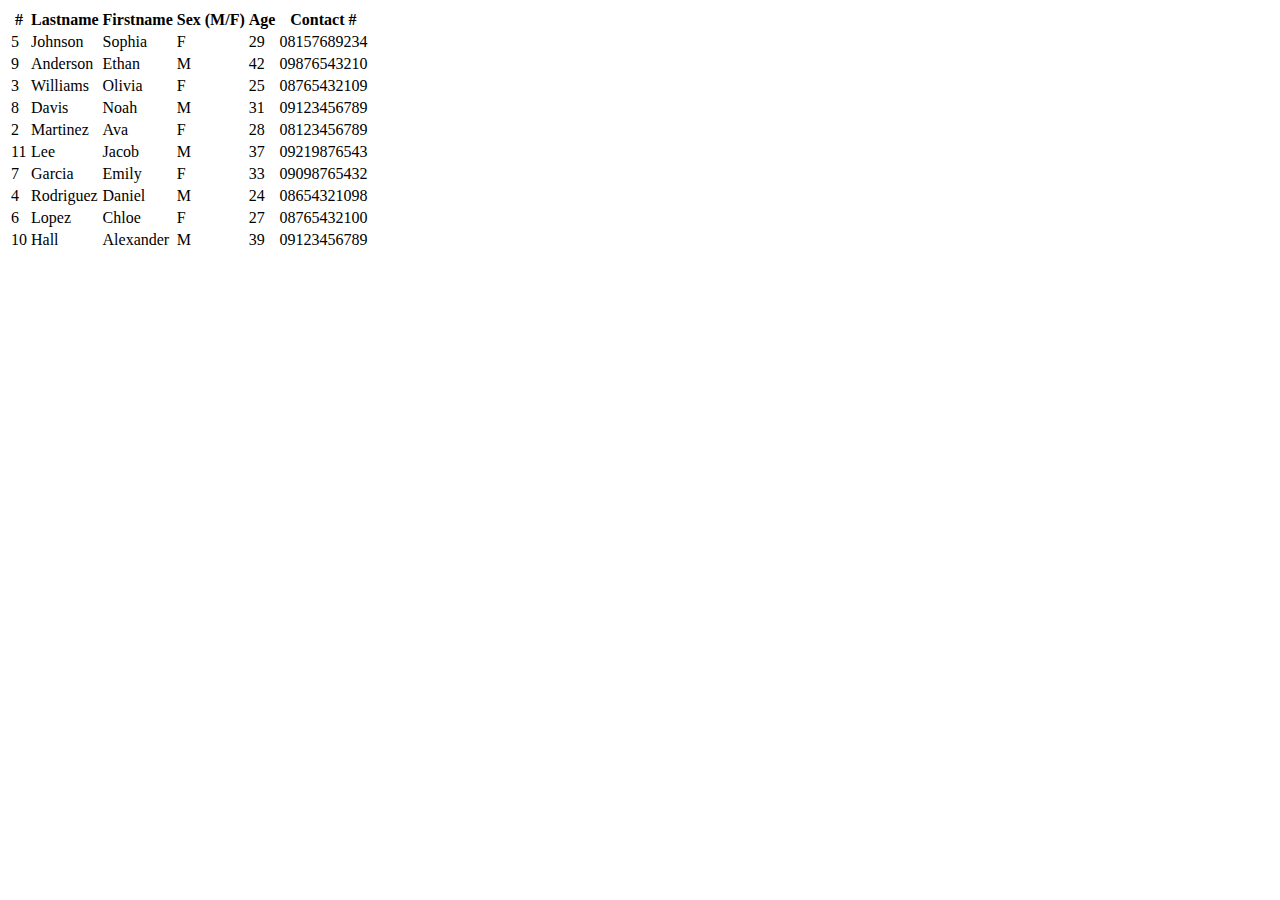
==== activity/activity-03/index.html @ 28e04fd7 "Update index.html" ====
<!DOCTYPE html>
<html lang="en">
  <head>
    <meta charset="UTF-8" />
    <meta name="viewport" content="width=device-width, initial-scale=1.0" />
    <meta name="author" content="Reymar Mirante" />
    <meta
      name="keywords"
      content="bootstrap, contact listing form, contact tracing"
    />
    <!-- Google Fonts -->
    <link rel="preconnect" href="https://fonts.googleapis.com" />
    <link rel="preconnect" href="https://fonts.gstatic.com" crossorigin />
    <link
      href="https://fonts.googleapis.com/css2?family=Inter:wght@100;200;300;400;500;600;700;800;900&display=swap"
      rel="stylesheet"
    />
    <!-- CSS -->
    <link rel="stylesheet" href="./styles/style.css" />
    <title>Contact Listing Form</title>
  </head>
  <body>
    <div class="contact-listing-form container">
      <!-- <h1 class="contact-listing-form__heading">Contact Listing Form</h1>
      <h2 class="contact-listing-form__sub-heading">Contacts Information</h2> -->
      <table class="table">
        <thead class="table__head">
          <tr class="table__row">
            <th class="table__header">#</th>
            <th class="table__header">Lastname</th>
            <th class="table__header">Firstname</th>
            <th class="table__header">Sex (M/F)</th>
            <th class="table__header">Age</th>
            <th class="table__header">Contact #</th>
          </tr>
        </thead>
        <tbody class="table__body">
          <tr class="table__row">
            <td class="table__data">5</td>
            <td class="table__data">Johnson</td>
            <td class="table__data">Sophia</td>
            <td class="table__data">F</td>
            <td class="table__data">29</td>
            <td class="table__data">08157689234</td>
          </tr>
          <tr class="table__row">
            <td class="table__data">9</td>
            <td class="table__data">Anderson</td>
            <td class="table__data">Ethan</td>
            <td class="table__data">M</td>
            <td class="table__data">42</td>
            <td class="table__data">09876543210</td>
          </tr>
          <tr class="table__row">
            <td class="table__data">3</td>
            <td class="table__data">Williams</td>
            <td class="table__data">Olivia</td>
            <td class="table__data">F</td>
            <td class="table__data">25</td>
            <td class="table__data">08765432109</td>
          </tr>
          <tr class="table__row">
            <td class="table__data">8</td>
            <td class="table__data">Davis</td>
            <td class="table__data">Noah</td>
            <td class="table__data">M</td>
            <td class="table__data">31</td>
            <td class="table__data">09123456789</td>
          </tr>
          <tr class="table__row">
            <td class="table__data">2</td>
            <td class="table__data">Martinez</td>
            <td class="table__data">Ava</td>
            <td class="table__data">F</td>
            <td class="table__data">28</td>
            <td class="table__data">08123456789</td>
          </tr>
          <tr class="table__row">
            <td class="table__data">11</td>
            <td class="table__data">Lee</td>
            <td class="table__data">Jacob</td>
            <td class="table__data">M</td>
            <td class="table__data">37</td>
            <td class="table__data">09219876543</td>
          </tr>
          <tr class="table__row">
            <td class="table__data">7</td>
            <td class="table__data">Garcia</td>
            <td class="table__data">Emily</td>
            <td class="table__data">F</td>
            <td class="table__data">33</td>
            <td class="table__data">09098765432</td>
          </tr>
          <tr class="table__row">
            <td class="table__data">4</td>
            <td class="table__data">Rodriguez</td>
            <td class="table__data">Daniel</td>
            <td class="table__data">M</td>
            <td class="table__data">24</td>
            <td class="table__data">08654321098</td>
          </tr>
          <tr class="table__row">
            <td class="table__data">6</td>
            <td class="table__data">Lopez</td>
            <td class="table__data">Chloe</td>
            <td class="table__data">F</td>
            <td class="table__data">27</td>
            <td class="table__data">08765432100</td>
          </tr>
          <tr class="table__row">
            <td class="table__data">10</td>
            <td class="table__data">Hall</td>
            <td class="table__data">Alexander</td>
            <td class="table__data">M</td>
            <td class="table__data">39</td>
            <td class="table__data">09123456789</td>
          </tr>
        </tbody>
      </table>
    </div>
  </body>
</html>
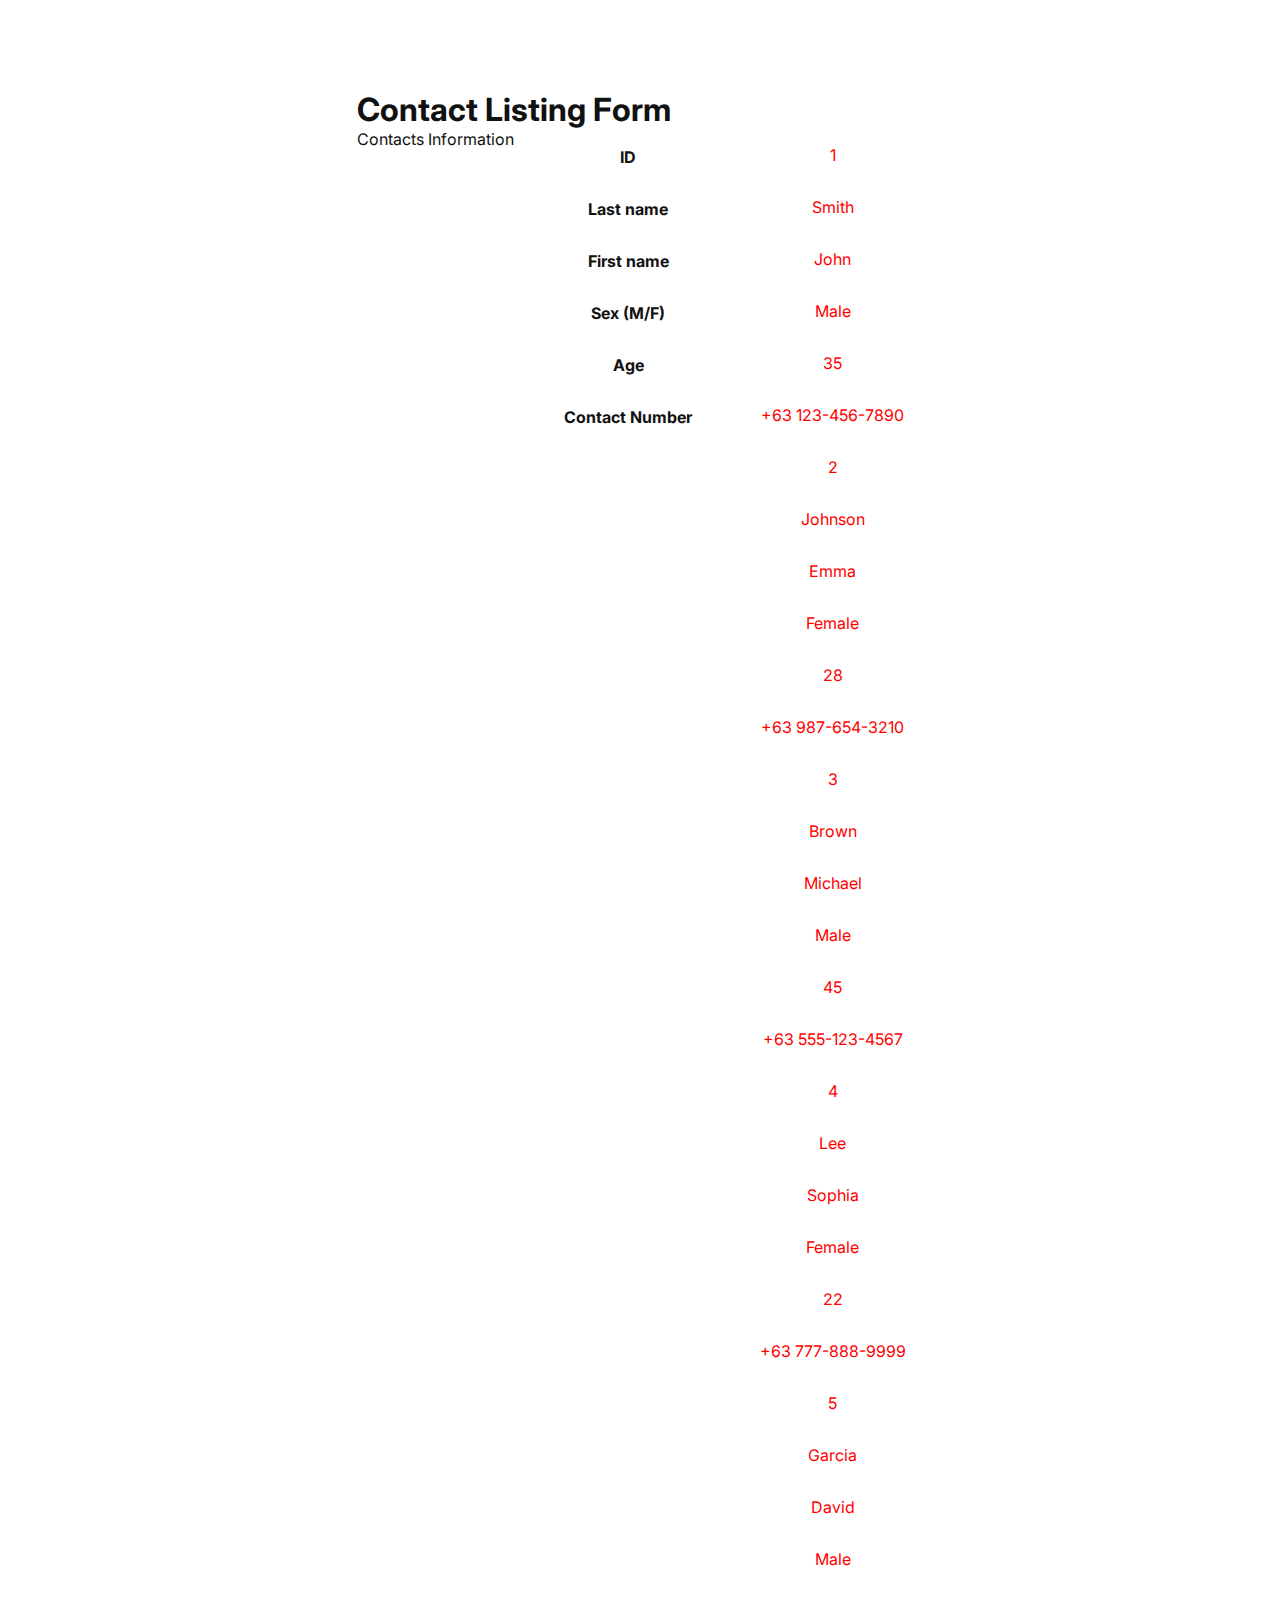
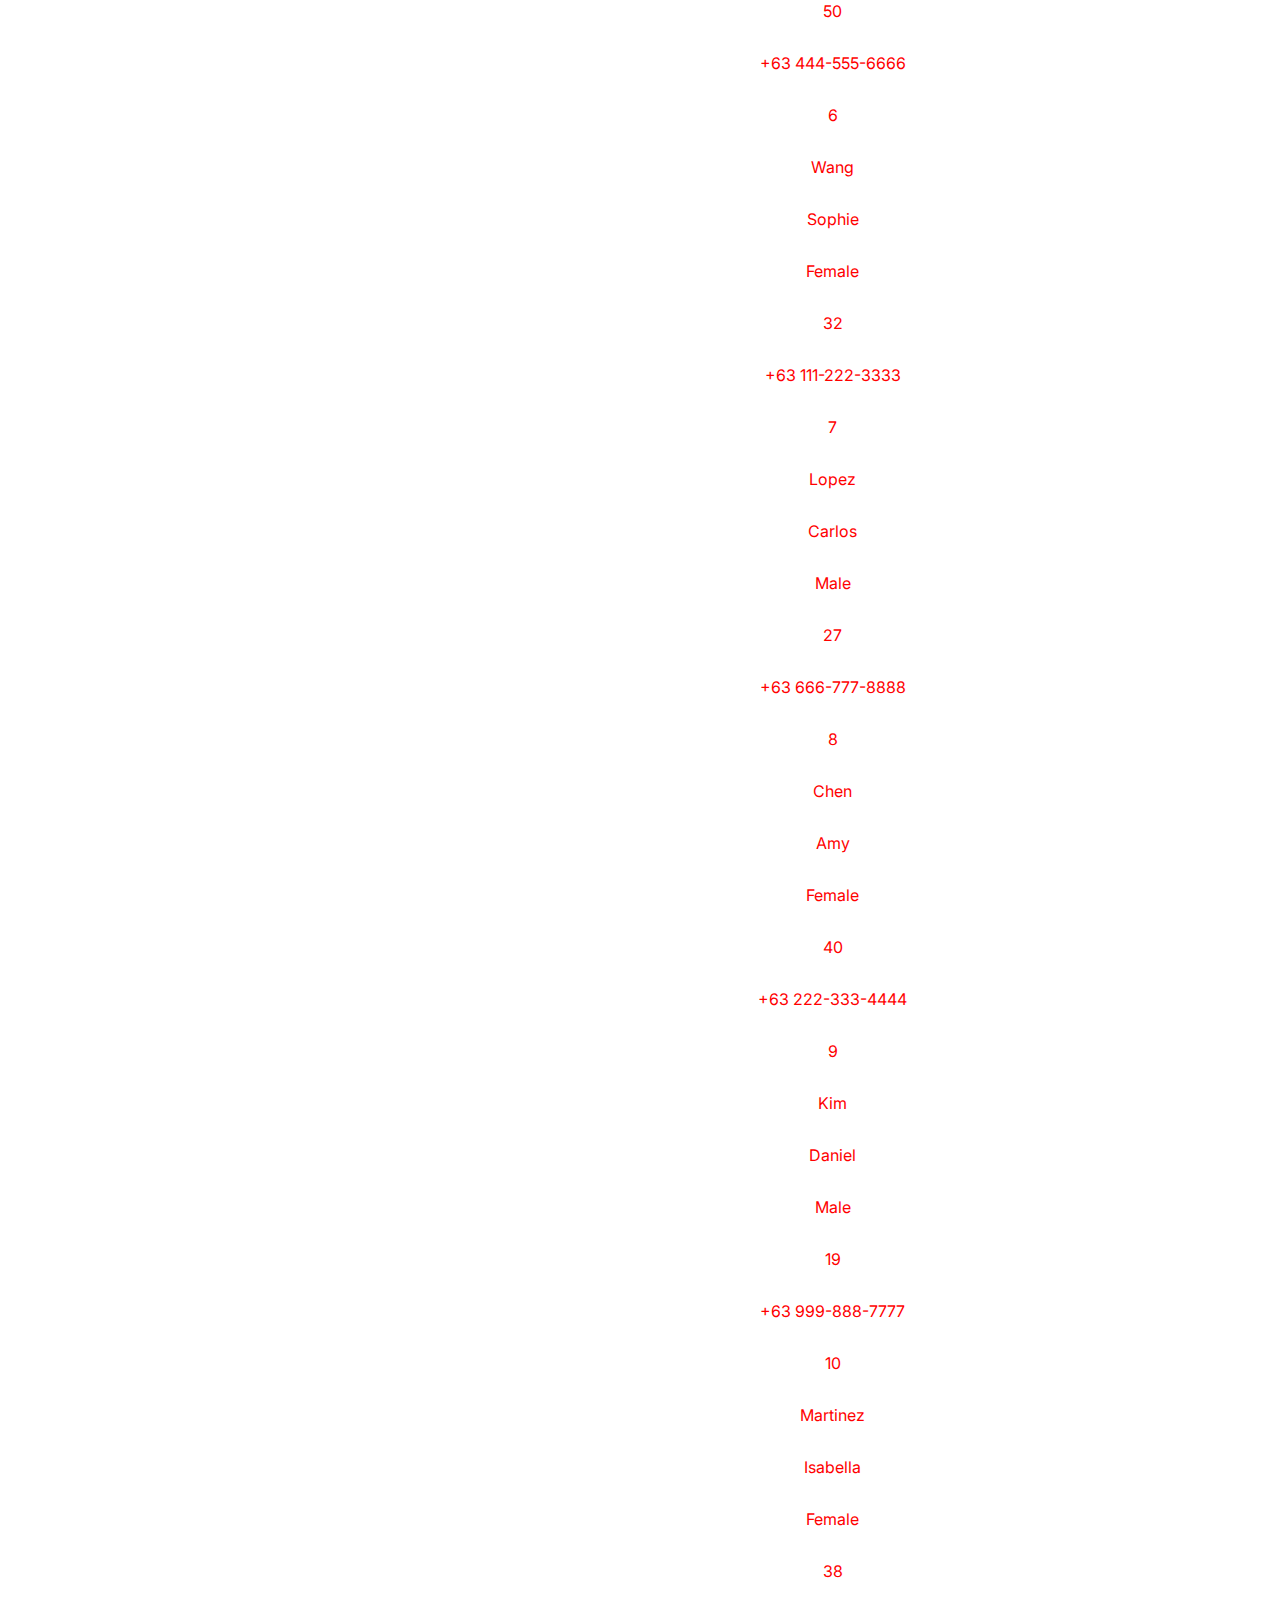
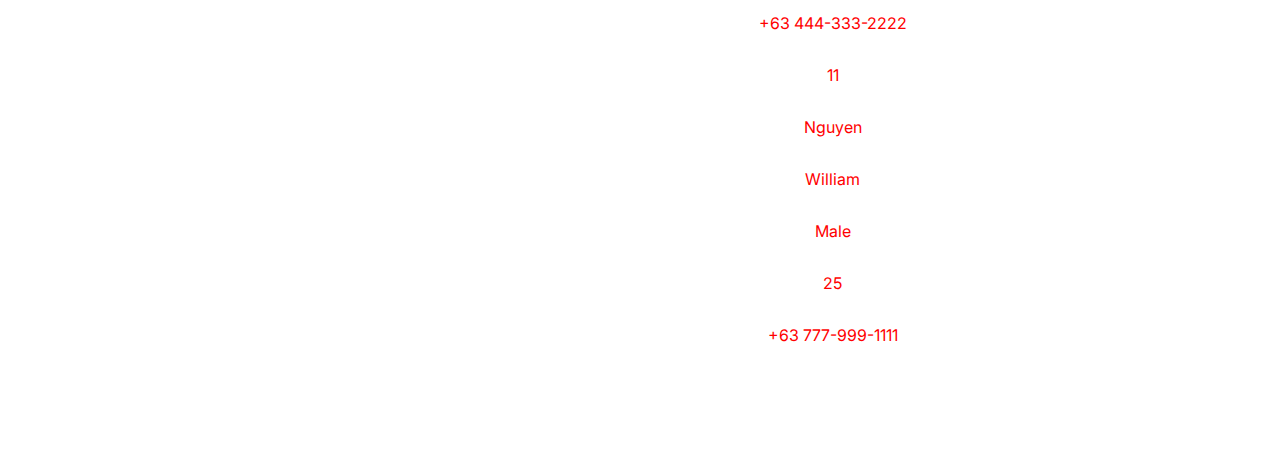
==== commit 238497e1: "Update index.html" ====
--- a/activity/activity-03/index.html
+++ b/activity/activity-03/index.html
@@ -3,120 +3,152 @@
   <head>
     <meta charset="UTF-8" />
     <meta name="viewport" content="width=device-width, initial-scale=1.0" />
-    <meta name="author" content="Reymar Mirante" />
-    <meta
-      name="keywords"
-      content="bootstrap, contact listing form, contact tracing"
-    />
-    <!-- Google Fonts -->
+    <title>Contact Tracing</title>
+    <!-- CSS -->
+    <link rel="stylesheet" href="./styles/style.css" />
+    <!-- JS -->
+    <script src="./styles/main.js" defer></script>
+    <!-- Google Font -->
     <link rel="preconnect" href="https://fonts.googleapis.com" />
     <link rel="preconnect" href="https://fonts.gstatic.com" crossorigin />
     <link
       href="https://fonts.googleapis.com/css2?family=Inter:wght@100;200;300;400;500;600;700;800;900&display=swap"
       rel="stylesheet"
     />
-    <!-- CSS -->
-    <link rel="stylesheet" href="./styles/style.css" />
-    <title>Contact Listing Form</title>
   </head>
   <body>
-    <div class="contact-listing-form container">
-      <!-- <h1 class="contact-listing-form__heading">Contact Listing Form</h1>
-      <h2 class="contact-listing-form__sub-heading">Contacts Information</h2> -->
-      <table class="table">
-        <thead class="table__head">
-          <tr class="table__row">
-            <th class="table__header">#</th>
-            <th class="table__header">Lastname</th>
-            <th class="table__header">Firstname</th>
-            <th class="table__header">Sex (M/F)</th>
-            <th class="table__header">Age</th>
-            <th class="table__header">Contact #</th>
-          </tr>
-        </thead>
-        <tbody class="table__body">
-          <tr class="table__row">
-            <td class="table__data">5</td>
-            <td class="table__data">Johnson</td>
-            <td class="table__data">Sophia</td>
-            <td class="table__data">F</td>
-            <td class="table__data">29</td>
-            <td class="table__data">08157689234</td>
-          </tr>
-          <tr class="table__row">
-            <td class="table__data">9</td>
-            <td class="table__data">Anderson</td>
-            <td class="table__data">Ethan</td>
-            <td class="table__data">M</td>
-            <td class="table__data">42</td>
-            <td class="table__data">09876543210</td>
-          </tr>
-          <tr class="table__row">
-            <td class="table__data">3</td>
-            <td class="table__data">Williams</td>
-            <td class="table__data">Olivia</td>
-            <td class="table__data">F</td>
-            <td class="table__data">25</td>
-            <td class="table__data">08765432109</td>
-          </tr>
-          <tr class="table__row">
-            <td class="table__data">8</td>
-            <td class="table__data">Davis</td>
-            <td class="table__data">Noah</td>
-            <td class="table__data">M</td>
-            <td class="table__data">31</td>
-            <td class="table__data">09123456789</td>
-          </tr>
-          <tr class="table__row">
-            <td class="table__data">2</td>
-            <td class="table__data">Martinez</td>
-            <td class="table__data">Ava</td>
-            <td class="table__data">F</td>
-            <td class="table__data">28</td>
-            <td class="table__data">08123456789</td>
-          </tr>
-          <tr class="table__row">
-            <td class="table__data">11</td>
-            <td class="table__data">Lee</td>
-            <td class="table__data">Jacob</td>
-            <td class="table__data">M</td>
-            <td class="table__data">37</td>
-            <td class="table__data">09219876543</td>
-          </tr>
-          <tr class="table__row">
-            <td class="table__data">7</td>
-            <td class="table__data">Garcia</td>
-            <td class="table__data">Emily</td>
-            <td class="table__data">F</td>
-            <td class="table__data">33</td>
-            <td class="table__data">09098765432</td>
-          </tr>
-          <tr class="table__row">
-            <td class="table__data">4</td>
-            <td class="table__data">Rodriguez</td>
-            <td class="table__data">Daniel</td>
-            <td class="table__data">M</td>
-            <td class="table__data">24</td>
-            <td class="table__data">08654321098</td>
-          </tr>
-          <tr class="table__row">
-            <td class="table__data">6</td>
-            <td class="table__data">Lopez</td>
-            <td class="table__data">Chloe</td>
-            <td class="table__data">F</td>
-            <td class="table__data">27</td>
-            <td class="table__data">08765432100</td>
-          </tr>
-          <tr class="table__row">
-            <td class="table__data">10</td>
-            <td class="table__data">Hall</td>
-            <td class="table__data">Alexander</td>
-            <td class="table__data">M</td>
-            <td class="table__data">39</td>
-            <td class="table__data">09123456789</td>
-          </tr>
-        </tbody>
-      </table>
-    </div>
+    <main>
+      <div class="wrapper">
+        <h1 class="title">Contact Listing Form</h1>
+        <table class="table">
+          <caption class="table__caption">
+            Contacts Information
+          </caption>
+          <thead class="table__head">
+            <tr class="table__row">
+              <th class="table__header">ID</th>
+              <th class="table__header">Last name</th>
+              <th class="table__header">First name</th>
+              <th class="table__header">Sex (M/F)</th>
+              <th class="table__header">Age</th>
+              <th class="table__header">Contact Number</th>
+            </tr>
+          </thead>
+
+          <tbody class="table__body">
+            <tr class="table__row">
+              <td class="table__data" data-cell="id">1</td>
+              <td class="table__data" data-cell="last name">Smith</td>
+              <td class="table__data" data-cell="first name">John</td>
+              <td class="table__data" data-cell="sex">Male</td>
+              <td class="table__data" data-cell="age">35</td>
+              <td class="table__data" data-cell="contact number">
+                +63 123-456-7890
+              </td>
+            </tr>
+            <tr class="table__row">
+              <td class="table__data" data-cell="id">2</td>
+              <td class="table__data" data-cell="last name">Johnson</td>
+              <td class="table__data" data-cell="first name">Emma</td>
+              <td class="table__data" data-cell="sex">Female</td>
+              <td class="table__data" data-cell="age">28</td>
+              <td class="table__data" data-cell="contact number">
+                +63 987-654-3210
+              </td>
+            </tr>
+            <tr class="table__row">
+              <td class="table__data" data-cell="id">3</td>
+              <td class="table__data" data-cell="last name">Brown</td>
+              <td class="table__data" data-cell="first name">Michael</td>
+              <td class="table__data" data-cell="sex">Male</td>
+              <td class="table__data" data-cell="age">45</td>
+              <td class="table__data" data-cell="contact number">
+                +63 555-123-4567
+              </td>
+            </tr>
+            <tr class="table__row">
+              <td class="table__data" data-cell="id">4</td>
+              <td class="table__data" data-cell="last name">Lee</td>
+              <td class="table__data" data-cell="first name">Sophia</td>
+              <td class="table__data" data-cell="sex">Female</td>
+              <td class="table__data" data-cell="age">22</td>
+              <td class="table__data" data-cell="contact number">
+                +63 777-888-9999
+              </td>
+            </tr>
+            <tr class="table__row">
+              <td class="table__data" data-cell="id">5</td>
+              <td class="table__data" data-cell="last name">Garcia</td>
+              <td class="table__data" data-cell="first name">David</td>
+              <td class="table__data" data-cell="sex">Male</td>
+              <td class="table__data" data-cell="age">50</td>
+              <td class="table__data" data-cell="contact number">
+                +63 444-555-6666
+              </td>
+            </tr>
+            <tr class="table__row">
+              <td class="table__data" data-cell="id">6</td>
+              <td class="table__data" data-cell="last name">Wang</td>
+              <td class="table__data" data-cell="first name">Sophie</td>
+              <td class="table__data" data-cell="sex">Female</td>
+              <td class="table__data" data-cell="age">32</td>
+              <td class="table__data" data-cell="contact number">
+                +63 111-222-3333
+              </td>
+            </tr>
+            <tr class="table__row">
+              <td class="table__data" data-cell="id">7</td>
+              <td class="table__data" data-cell="last name">Lopez</td>
+              <td class="table__data" data-cell="first name">Carlos</td>
+              <td class="table__data" data-cell="sex">Male</td>
+              <td class="table__data" data-cell="age">27</td>
+              <td class="table__data" data-cell="contact number">
+                +63 666-777-8888
+              </td>
+            </tr>
+            <tr class="table__row">
+              <td class="table__data" data-cell="id">8</td>
+              <td class="table__data" data-cell="last name">Chen</td>
+              <td class="table__data" data-cell="first name">Amy</td>
+              <td class="table__data" data-cell="sex">Female</td>
+              <td class="table__data" data-cell="age">40</td>
+              <td class="table__data" data-cell="contact number">
+                +63 222-333-4444
+              </td>
+            </tr>
+            <tr class="table__row">
+              <td class="table__data" data-cell="id">9</td>
+              <td class="table__data" data-cell="last name">Kim</td>
+              <td class="table__data" data-cell="first name">Daniel</td>
+              <td class="table__data" data-cell="sex">Male</td>
+              <td class="table__data" data-cell="age">19</td>
+              <td class="table__data" data-cell="contact number">
+                +63 999-888-7777
+              </td>
+            </tr>
+            <tr class="table__row">
+              <td class="table__data" data-cell="id">10</td>
+              <td class="table__data" data-cell="last name">Martinez</td>
+              <td class="table__data" data-cell="first name">Isabella</td>
+              <td class="table__data" data-cell="sex">Female</td>
+              <td class="table__data" data-cell="age">38</td>
+              <td class="table__data" data-cell="contact number">
+                +63 444-333-2222
+              </td>
+            </tr>
+            <tr class="table__row">
+              <td class="table__data" data-cell="id">11</td>
+              <td class="table__data" data-cell="last name">Nguyen</td>
+              <td class="table__data" data-cell="first name">William</td>
+              <td class="table__data" data-cell="sex">Male</td>
+              <td class="table__data" data-cell="age">25</td>
+              <td class="table__data" data-cell="contact number">
+                +63 777-999-1111
+              </td>
+            </tr>
+          </tbody>
+        </table>
+      </div>
+    </main>
   </body>
 </html>
--- a/activity/activity-03/styles/style.css
+++ b/activity/activity-03/styles/style.css
@@ -0,0 +1,93 @@
+/* Create a Web page for Contact Tracing:  
+1) 11 rows and 6 columns.  
+2) The table header:  
+ - #  
+ - Lastname  
+ - Firstname  
+ - Sex (M/F)  
+ - Age  
+ - Contact #)  
+  
+3) Add zebra-stripes.  
+4) Add hover effect.  
+5) Use contextual classes. */
+
+:root {
+  --ff-primary: 'Inter', sans-serif;
+  --clr-primary: #36304a;
+  --clr-light: #fff;
+  --clr-dark: #111;
+  --clr-secondary: #f5f5f5;
+
+  --text-secondary: #999;
+}
+
+* {
+  box-sizing: border-box;
+  margin: 0;
+  padding: 0;
+}
+
+body {
+  min-height: 100vh;
+  font-family: var(--ff-primary);
+  font-weight: 400;
+  color: var(--clr-dark);
+  display: grid;
+  place-items: center;
+  padding: 90px 0;
+}
+
+.contact-listing-form {
+  background: var(--clr-light);
+  color: var(--clr-dark);
+  border-radius: 10px;
+  box-shadow: rgba(100, 100, 111, 0.2) 0px 7px 29px 0px;
+  overflow-x: auto;
+  /* Enable horizontal scrolling on smaller screens */
+
+  width: 100%;
+  max-width: 500px;
+  margin: 0 auto;
+  display: grid;
+  place-items: center;
+}
+
+.contact-listing-form__heading,
+.contact-listing-form__sub-heading {
+  margin: 0.3em 0;
+}
+
+.contact-listing-form__sub-heading {
+  font-size: 1rem;
+  font-weight: 400;
+}
+
+
+.table {
+  display: flex;
+}
+
+.table__head .table__row .table__header,
+.table__body .table__row {
+  /* background-color: var(--clr-primary) !important;
+  color: var(--clr-light); */
+  display: flex;
+  flex-direction: column;
+}
+
+.table__body .table__row .table__data {
+  color: red;
+  width: 100%;
+}
+
+.table__header {
+  padding: 1em 3em;
+}
+
+.table__data {
+  padding: 1em;
+  text-align: center;
+  color: var(--text-secondary);
+  width: 100%;
+}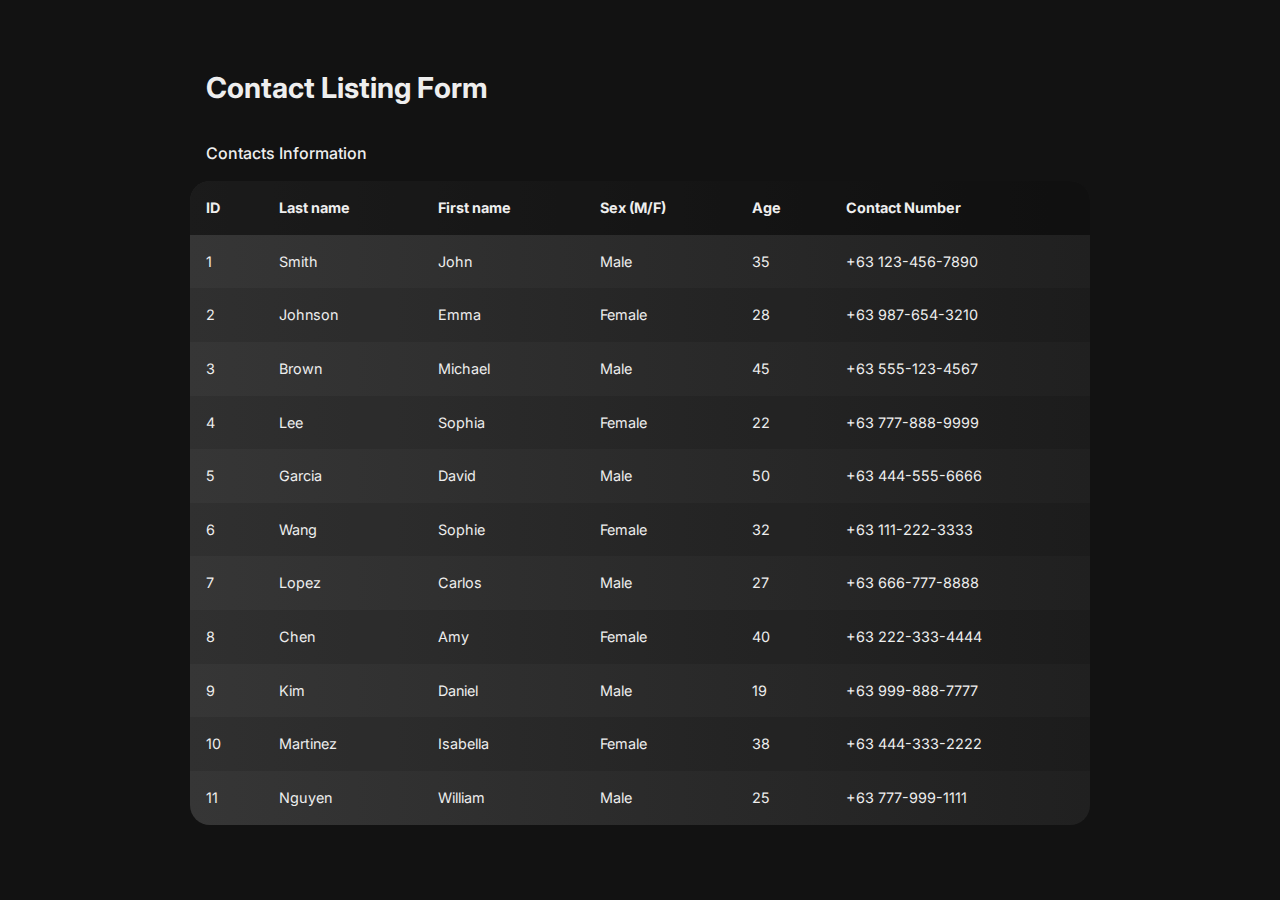
==== commit 538514a3: "Update index.html" ====
--- a/activity/activity-03/index.html
+++ b/activity/activity-03/index.html
@@ -7,7 +7,7 @@
     <!-- CSS -->
     <link rel="stylesheet" href="./styles/style.css" />
     <!-- JS -->
-    <script src="./styles/main.js" defer></script>
+    <script src="./main.js" defer></script>
     <!-- Google Font -->
     <link rel="preconnect" href="https://fonts.googleapis.com" />
     <link rel="preconnect" href="https://fonts.gstatic.com" crossorigin />
--- a/activity/activity-03/styles/style.css
+++ b/activity/activity-03/styles/style.css
@@ -1,93 +1,116 @@
-/* Create a Web page for Contact Tracing:  
-1) 11 rows and 6 columns.  
-2) The table header:  
- - #  
- - Lastname  
- - Firstname  
- - Sex (M/F)  
- - Age  
- - Contact #)  
-  
-3) Add zebra-stripes.  
-4) Add hover effect.  
-5) Use contextual classes. */
+:root {
+  --clr-light: #eee;
+  --clr-gradient: linear-gradient(to right, rgb(54, 54, 54), rgb(32, 32, 32));
 
-:root {
-  --ff-primary: 'Inter', sans-serif;
-  --clr-primary: #36304a;
-  --clr-light: #fff;
-  --clr-dark: #111;
-  --clr-secondary: #f5f5f5;
+  --ff-primary: 'Inter', sans-serif, system-ui;
 
-  --text-secondary: #999;
+  --fs-1: 0.9rem;
+  --fs-2: 1rem;
+  --fs-3: 2rem;
 }
 
-* {
+*,
+*::before,
+*::after {
   box-sizing: border-box;
   margin: 0;
   padding: 0;
 }
 
-body {
-  min-height: 100vh;
-  font-family: var(--ff-primary);
-  font-weight: 400;
-  color: var(--clr-dark);
-  display: grid;
-  place-items: center;
-  padding: 90px 0;
+html {
+  color-scheme: dark;
 }
 
-.contact-listing-form {
-  background: var(--clr-light);
-  color: var(--clr-dark);
-  border-radius: 10px;
-  box-shadow: rgba(100, 100, 111, 0.2) 0px 7px 29px 0px;
-  overflow-x: auto;
-  /* Enable horizontal scrolling on smaller screens */
-
-  width: 100%;
-  max-width: 500px;
-  margin: 0 auto;
-  display: grid;
-  place-items: center;
+body {
+  color: var(--clr-light);
+  font-size: var(--fs-1);
+  font-family: var(--ff-primary);
+  line-height: 1.5;
+  padding: 50px 0;
 }
 
-.contact-listing-form__heading,
-.contact-listing-form__sub-heading {
-  margin: 0.3em 0;
+.wrapper {
+  width: min(900px, 100% - 3rem);
+  margin-inline: auto;
+  border-radius: 20px;
 }
 
-.contact-listing-form__sub-heading {
-  font-size: 1rem;
-  font-weight: 400;
+.table {
+  width: 100%;
+  border-collapse: collapse;
+  background: var(--clr-gradient);
+  border-radius: 20px;
 }
 
-
-.table {
-  display: flex;
+.title,
+.table__caption,
+.table__header,
+.table__data {
+  padding: 1rem;
 }
 
-.table__head .table__row .table__header,
-.table__body .table__row {
-  /* background-color: var(--clr-primary) !important;
-  color: var(--clr-light); */
-  display: flex;
-  flex-direction: column;
+.table__caption,
+.table__header {
+  text-align: left;
 }
 
-.table__body .table__row .table__data {
-  color: red;
-  width: 100%;
+.table__caption {
+  font-size: var(--fs-2);
+  font-weight: 500;
+}
+
+.table__data {
+  font-size: var(--fs-1);
 }
 
 .table__header {
-  padding: 1em 3em;
+  background: hsla(0, 0%, 0%, 0.5);
 }
 
-.table__data {
-  padding: 1em;
-  text-align: center;
-  color: var(--text-secondary);
-  width: 100%;
+.table__header:first-child {
+  border-top-left-radius: 20px;
+}
+
+.table__header:last-child {
+  border-top-right-radius: 20px;
+}
+
+.table__row {
+  transition-duration: .5s;
+}
+
+.table__row:nth-child(2n) {
+  background: hsl(0 0% 0% / 0.1);
+}
+
+.table__row:nth-child(1n):hover {
+  background: hsl(0 0% 0% / 0.2);
+}
+
+@media (max-width: 650px) {
+  .table__header {
+    display: none;
+  }
+
+  .table__data {
+    display: grid;
+    grid-template-columns: 15ch auto;
+    gap: 1rem;
+    padding: .5rem 1rem;
+  }
+
+  .table__data:first-child {
+    padding-top: 2rem;
+  }
+
+  .table__data:last-child {
+    padding-bottom: 2rem;
+  }
+
+  .table__data::before {
+    content: attr(data-cell)":";
+    text-transform: capitalize;
+    font-weight: 700;
+  }
+
 }